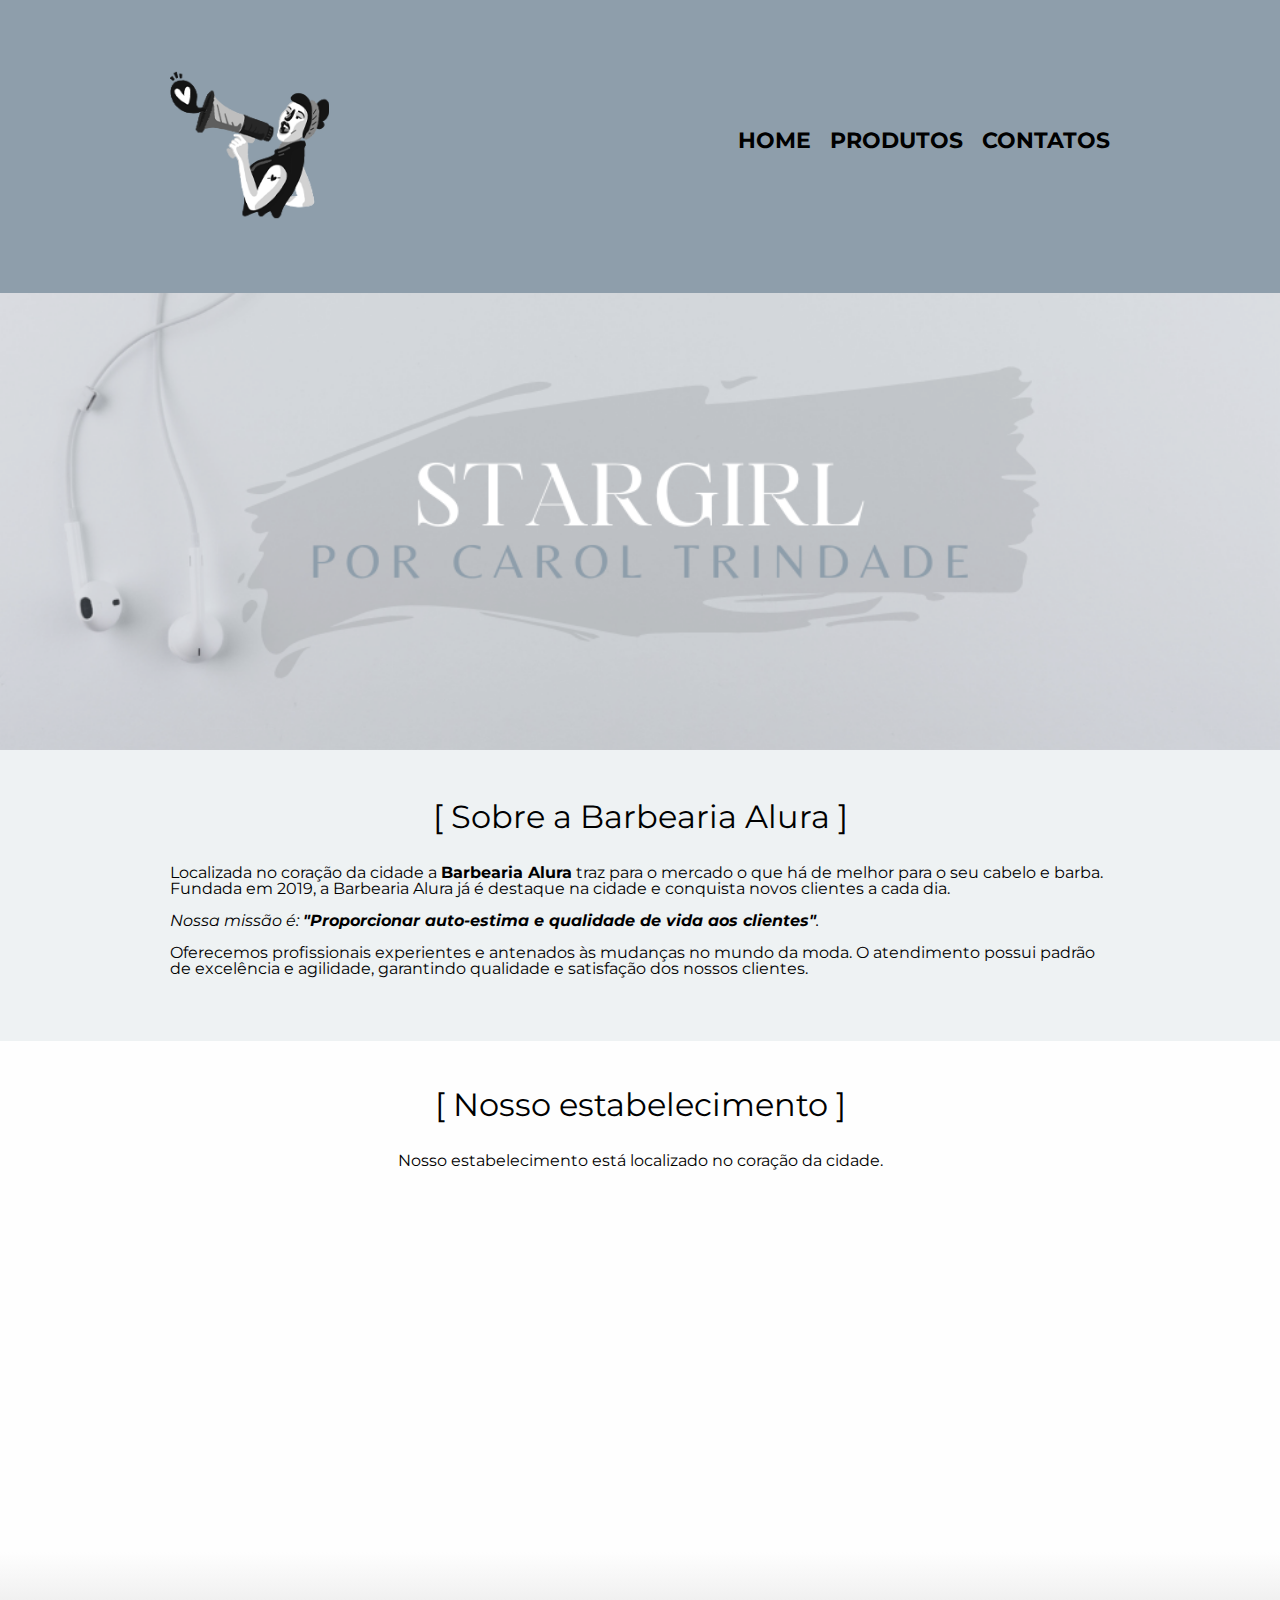
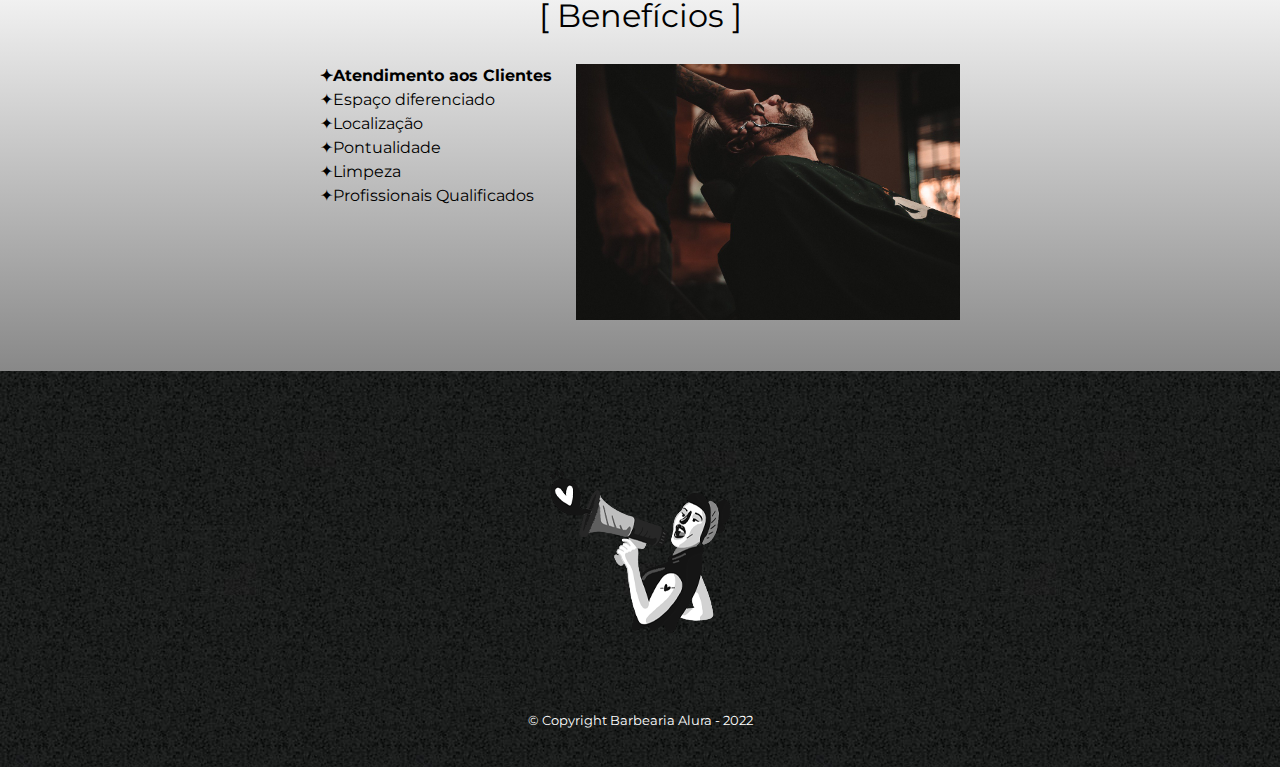
==== index.html @ c395de56 "Projeto" ====
<!DOCTYPE html>
<html lang="pt-br">
	<head>
		<meta charset="UTF-8">
		<title>Barbearia Alura</title>
		<link rel="stylesheet" href="css/reset.css">
		<meta name="viewport" content="width=devide-width">
		<link rel="stylesheet" href="css/style.css">
		<link href="https://fonts.googleapis.com/css2?family=Bebas+Neue&family=Montserrat:wght@400&family=Righteous&family=Sarala:wght@400;700&display=swap" rel="stylesheet">
	</head>

	<body>
		<header>
       
			<div class="caixa">
				<h1><img src="img/logo.png" alt=""></h1>
				
				<nav>
					<ul>
						<li><a href="">Home</a> </li>
						<li><a href="">Produtos</a> </li>
						<li><a href="">Contatos</a> </li>
					</ul>
				</nav>
			</div>        
		</header>

		<img class="banner"  src="img/header.png">
		
		<main>
			<section class="principal">
				<h2 class="titulo-principal">Sobre a Barbearia Alura</h2>

				
		
				<p>Localizada no coração da cidade a <strong>Barbearia Alura</strong> traz para o mercado o que há de melhor para o seu cabelo e barba. Fundada em 2019, a Barbearia Alura já é destaque na cidade e conquista novos clientes a cada dia.</p>

				<p id="missao"><em>Nossa missão é: <strong>"Proporcionar auto-estima e qualidade de vida aos clientes"</strong>.</em></p>

				<p>Oferecemos profissionais experientes e antenados às mudanças no mundo da moda. O atendimento possui padrão de excelência e agilidade, garantindo qualidade e satisfação dos nossos clientes.</p>
			</section>

			<section class="mapa">
				<h3 class="titulo-principal"> Nosso estabelecimento</h3>
				<p>Nosso estabelecimento está localizado no coração da cidade. </p>
				
				<div class="mapa-conteudo">
					<iframe src="https://www.google.com/maps/embed?pb=!1m18!1m12!1m3!1d467692.04890389077!2d-46.87550004125816!3d-23.681531439331838!2m3!1f0!2f0!3f0!3m2!1i1024!2i768!4f13.1!3m3!1m2!1s0x94ce448183a461d1%3A0x9ba94b08ff335bae!2zU8OjbyBQYXVsbywgU1A!5e0!3m2!1spt-BR!2sbr!4v1646074669639!5m2!1spt-BR!2sbr" width="100%" height="300" style="border:0;" allowfullscreen="" loading="lazy"></iframe>
				</div>
					
			</section>

			<section class="beneficios">
				<h3 class="titulo-principal">Benefícios</h3>

				<div class="conteudo-beneficios">
					<ul class="lista-beneficios">
						<li class="itens">Atendimento aos Clientes</li>
						<li class="itens">Espaço diferenciado</li>
						<li class="itens">Localização</li>
						<li class="itens">Pontualidade</li>
						<li class="itens">Limpeza</li>
						<li class="itens">Profissionais Qualificados</li>
					</ul><img src="img/beneficios.jpg" class="imagembeneficios">

				</div>
				

				
				
			</section>
		</main>
		<footer>
			<img src="img/logo-branco.png" alt="">
			<p class="copyright">&copy; Copyright Barbearia Alura - 2022 </p>
		</footer>
	</body>
</html>
---- css/style.css ----
body{
    font-family: 'Montserrat', sans-serif;
    background: #eef2f3;  
}

header {
	background: #8e9eab;
	padding: 20px 0;
}

.caixa {
	position: relative;
	width: 940px;
	margin: 0 auto;
}

.caixa img{
    width: 159px;
    height: 250px;
}

nav {
	position: absolute;
	top: 110px;
	right: 0;
}

nav li {
	display: inline;
	margin: 0 0 0 15px;
}

nav a {
	text-transform: uppercase;
	color: #000000;
	font-weight: bold;
	font-size: 22px;
	text-decoration: none;
}

nav a:hover {
	color: #C78C19;
	text-decoration: underline;
}

.produtos {
	width: 940px;
	margin: 0 auto;
	padding: 50px 0;
}

.produtos li {
	display: inline-block;
	text-align: center;
	width: 30%;
	vertical-align: top;
	margin: 0 1.5%;
	padding: 30px 20px;
	box-sizing: border-box;
	border: 2px solid #000000;
	border-radius: 10px;
}

.produtos li:hover {
	border-color: #C78C19;
	font-size: 40px;
}

.produtos li:active {
	border-color: #088C19;	
}

.produtos li:hover h2 {
	font-size: 34px;
}

.produtos h2 {
	font-size: 30px;
	font-weight: bold;
}

.produto-descricao {
	font-size: 18px;
}

.produto-preco {
	font-size: 22px;
	font-weight: bold;
	margin-top: 10px;
}

footer {
	text-align: center;
	background: url("../img/bg.jpg");
   
	padding: 40px 0;
}

.copyright {
	color: #ffffff;
	font-size: 13px;
	margin: 20px 0 0;
}



form {
	margin: 40px 0;
}

form label, form legend {
	display:block;
	font-size: 20px;
	margin: 0 0 10px;
}

.input-padrao {
	display: block;
	margin: 0 0 20px;
	padding: 10px 25px;
	width: 50%;
}

.checkbox {
	margin: 20px ;
}

.enviar {
	width:40%;
	padding: 15px 0;
	background: orange;
	color: white;
	font-weight: bold;
	font-size: 18px;
	border: none;
	border-radius: 5px;
	transition: 1s all;
	cursor: pointer;
}

.enviar:hover {
	background: darkorange;
	transform: scale(1.2);
}

table {
	margin: 20px 0 40px;
}

thead {
	background: #555555;
	color: white;
	font-weight: bold;
}

td, th {
	border: 1px solid #000000;
	padding: 8px 15px;
}
/* css da pagina inicial*/
.banner{
    width: 100%;
}

.titulo-principal{
    text-align: center;
    font-size: 2em;
    margin: 0 0 1em;
    clear: left;
}

.titulo-principal:before{
    content: "[ ";
}

.titulo-principal:after{
    content: " ]";
}

.principal{
    padding: 3em 0;
    width: 940px;
	margin: 0 auto;
}

.principal p {
    margin: 0 0 1em;    
}

.principal strong{
    font-weight: bold;
}

.principal em{
    font-style: italic;
}

.utensilios{
    width: 120px;
    float: left;
    margin: 0 20px 20px 0;
}

.mapa{
    padding: 3em 0;
    background: #fefefe;
	
}

.mapa-conteudo{
    width: 940px;
    margin: 0 auto;
}

.mapa p{
    padding: 0 0 2em ;
    text-align: center;
    
}


.beneficios{
    padding: 3em 0;
    background: linear-gradient(#fefefe,#888888);
}

.conteudo-beneficios{
    width: 640px;
    margin: 0 auto;
}

.lista-beneficios{
    width: 40%;
    display: inline-block;
    vertical-align: top;
}


.itens{
    line-height: 1.5;
}

.itens:first-child{
    font-weight: bold;
}

.itens:before{
    content: "✦";
}


.imagembeneficios{
    width: 60%;
}


.video{
    width: 560px;
    margin:2em auto;
}

@media screen and (max-width: 480px){
    .caixa, .principal, .conteudo-beneficios, .mapa-conteudo, .video {
        width: auto;
    }
    h1{
        text-align: center;
    }
    nav{
        position: static;
    }
    .lista-beneficios, .imagembeneficios{
        width: 100%;
    }
}
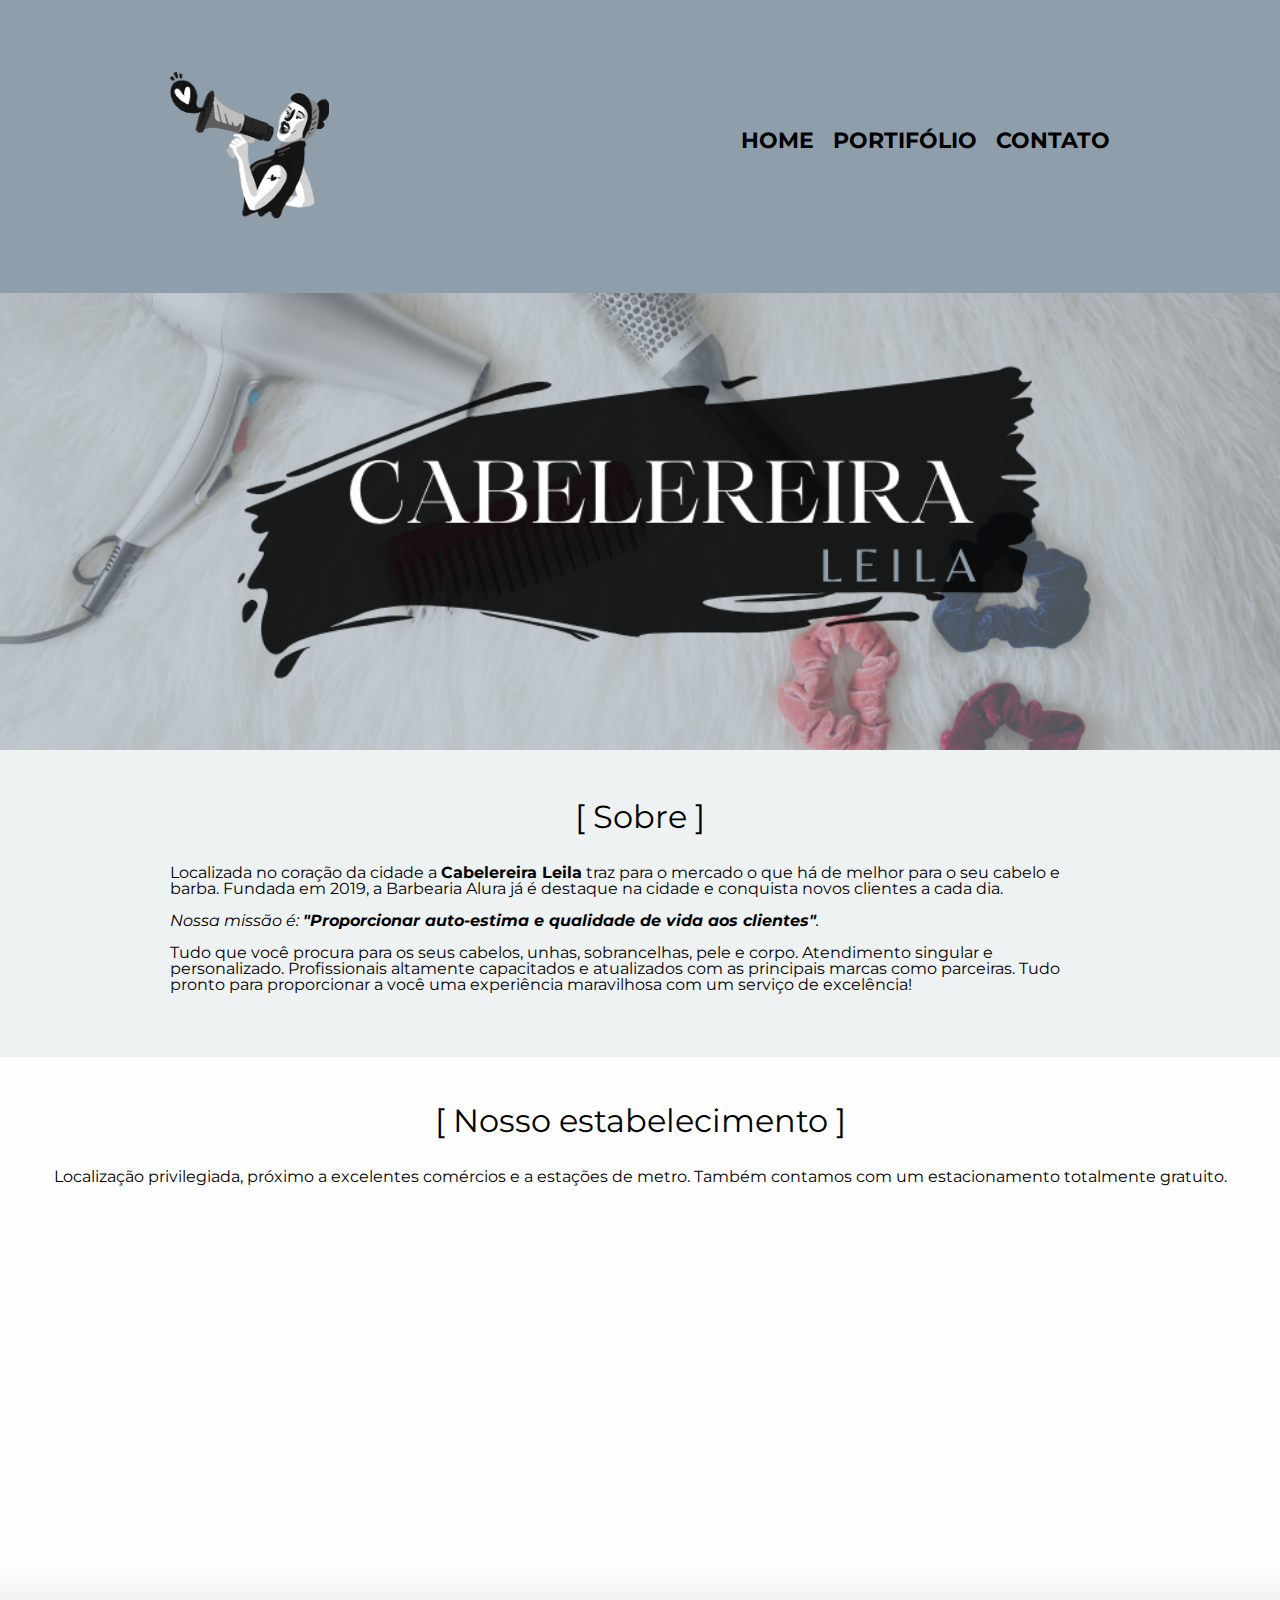
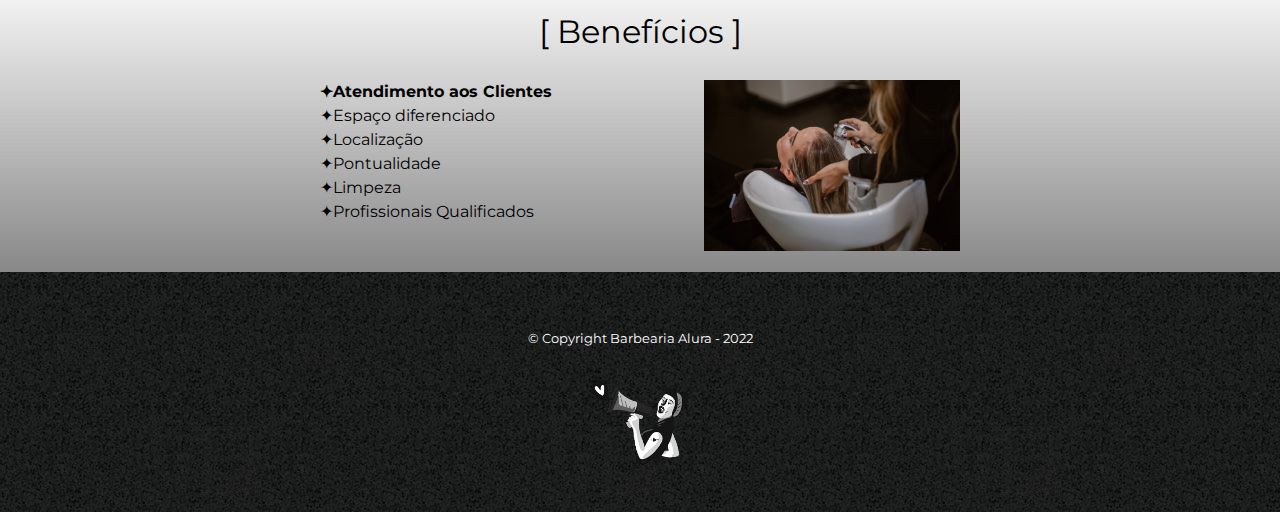
==== commit 8e03aed3: "" ====
--- a/index.html
+++ b/index.html
@@ -2,7 +2,7 @@
 <html lang="pt-br">
 	<head>
 		<meta charset="UTF-8">
-		<title>Barbearia Alura</title>
+		<title>Cabelereira Leila</title>
 		<link rel="stylesheet" href="css/reset.css">
 		<meta name="viewport" content="width=devide-width">
 		<link rel="stylesheet" href="css/style.css">
@@ -18,8 +18,8 @@
 				<nav>
 					<ul>
 						<li><a href="">Home</a> </li>
-						<li><a href="">Produtos</a> </li>
-						<li><a href="">Contatos</a> </li>
+						<li><a href="">Portifólio</a> </li>
+						<li><a href="">Contato</a> </li>
 					</ul>
 				</nav>
 			</div>        
@@ -29,20 +29,20 @@
 		
 		<main>
 			<section class="principal">
-				<h2 class="titulo-principal">Sobre a Barbearia Alura</h2>
+				<h2 class="titulo-principal">Sobre</h2>
 
 				
 		
-				<p>Localizada no coração da cidade a <strong>Barbearia Alura</strong> traz para o mercado o que há de melhor para o seu cabelo e barba. Fundada em 2019, a Barbearia Alura já é destaque na cidade e conquista novos clientes a cada dia.</p>
+				<p>Localizada no coração da cidade a <strong>Cabelereira Leila</strong> traz para o mercado o que há de melhor para o seu cabelo e barba. Fundada em 2019, a Barbearia Alura já é destaque na cidade e conquista novos clientes a cada dia.</p>
 
 				<p id="missao"><em>Nossa missão é: <strong>"Proporcionar auto-estima e qualidade de vida aos clientes"</strong>.</em></p>
 
-				<p>Oferecemos profissionais experientes e antenados às mudanças no mundo da moda. O atendimento possui padrão de excelência e agilidade, garantindo qualidade e satisfação dos nossos clientes.</p>
+				<p>Tudo que você procura para os seus cabelos, unhas, sobrancelhas, pele e corpo. Atendimento singular e personalizado. Profissionais altamente capacitados e atualizados com as principais marcas como parceiras. Tudo pronto para proporcionar a você uma experiência maravilhosa com um serviço de excelência!</p>
 			</section>
 
 			<section class="mapa">
 				<h3 class="titulo-principal"> Nosso estabelecimento</h3>
-				<p>Nosso estabelecimento está localizado no coração da cidade. </p>
+				<p>Localização privilegiada, próximo a excelentes comércios e a estações de metro. Também contamos com um estacionamento totalmente gratuito. </p>
 				
 				<div class="mapa-conteudo">
 					<iframe src="https://www.google.com/maps/embed?pb=!1m18!1m12!1m3!1d467692.04890389077!2d-46.87550004125816!3d-23.681531439331838!2m3!1f0!2f0!3f0!3m2!1i1024!2i768!4f13.1!3m3!1m2!1s0x94ce448183a461d1%3A0x9ba94b08ff335bae!2zU8OjbyBQYXVsbywgU1A!5e0!3m2!1spt-BR!2sbr!4v1646074669639!5m2!1spt-BR!2sbr" width="100%" height="300" style="border:0;" allowfullscreen="" loading="lazy"></iframe>
@@ -71,8 +71,8 @@
 			</section>
 		</main>
 		<footer>
-			<img src="img/logo-branco.png" alt="">
 			<p class="copyright">&copy; Copyright Barbearia Alura - 2022 </p>
+			<img src="img/logo-branco.png" alt="" height="150px">
 		</footer>
 	</body>
 </html>
--- a/css/style.css
+++ b/css/style.css
@@ -92,7 +92,7 @@
 footer {
 	text-align: center;
 	background: url("../img/bg.jpg");
-   
+   height: 160px;
 	padding: 40px 0;
 }
 
@@ -250,7 +250,8 @@
 
 
 .imagembeneficios{
-    width: 60%;
+    width: 40%;
+	float: right;
 }
 
 
